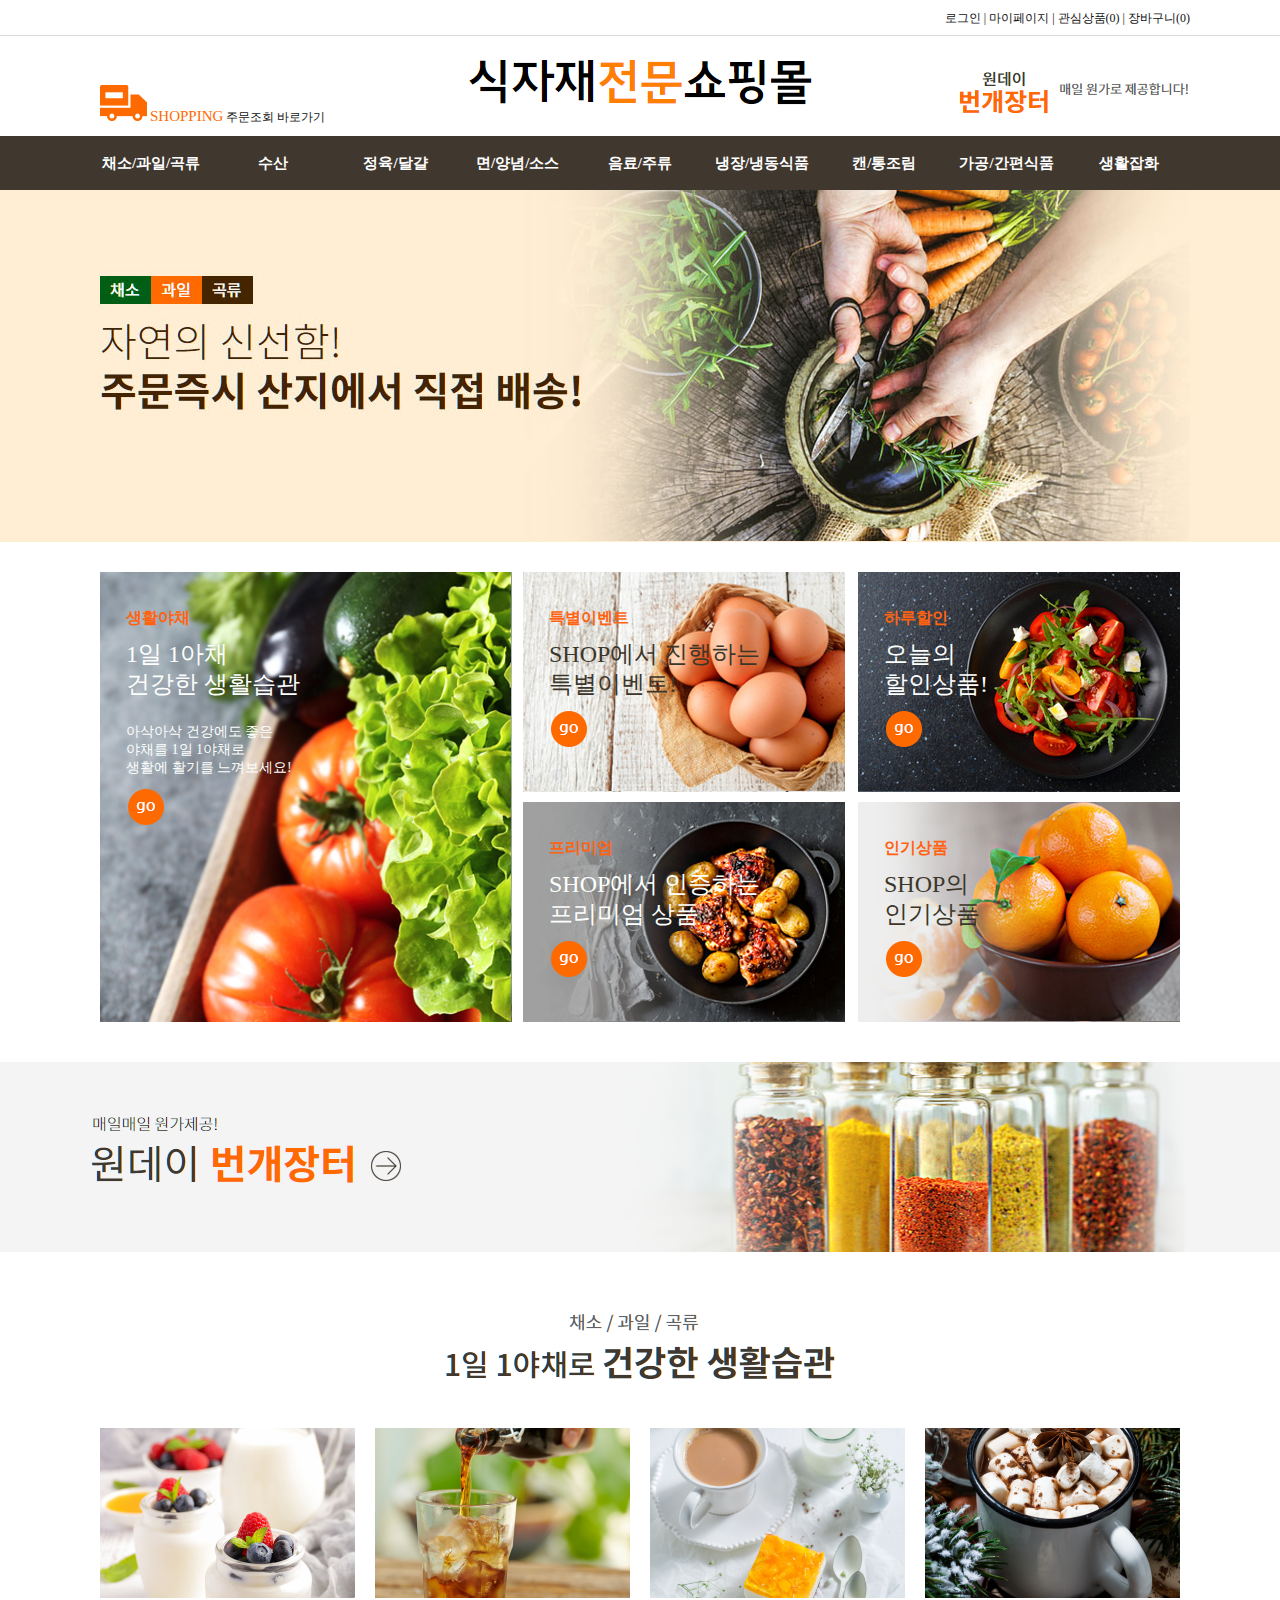
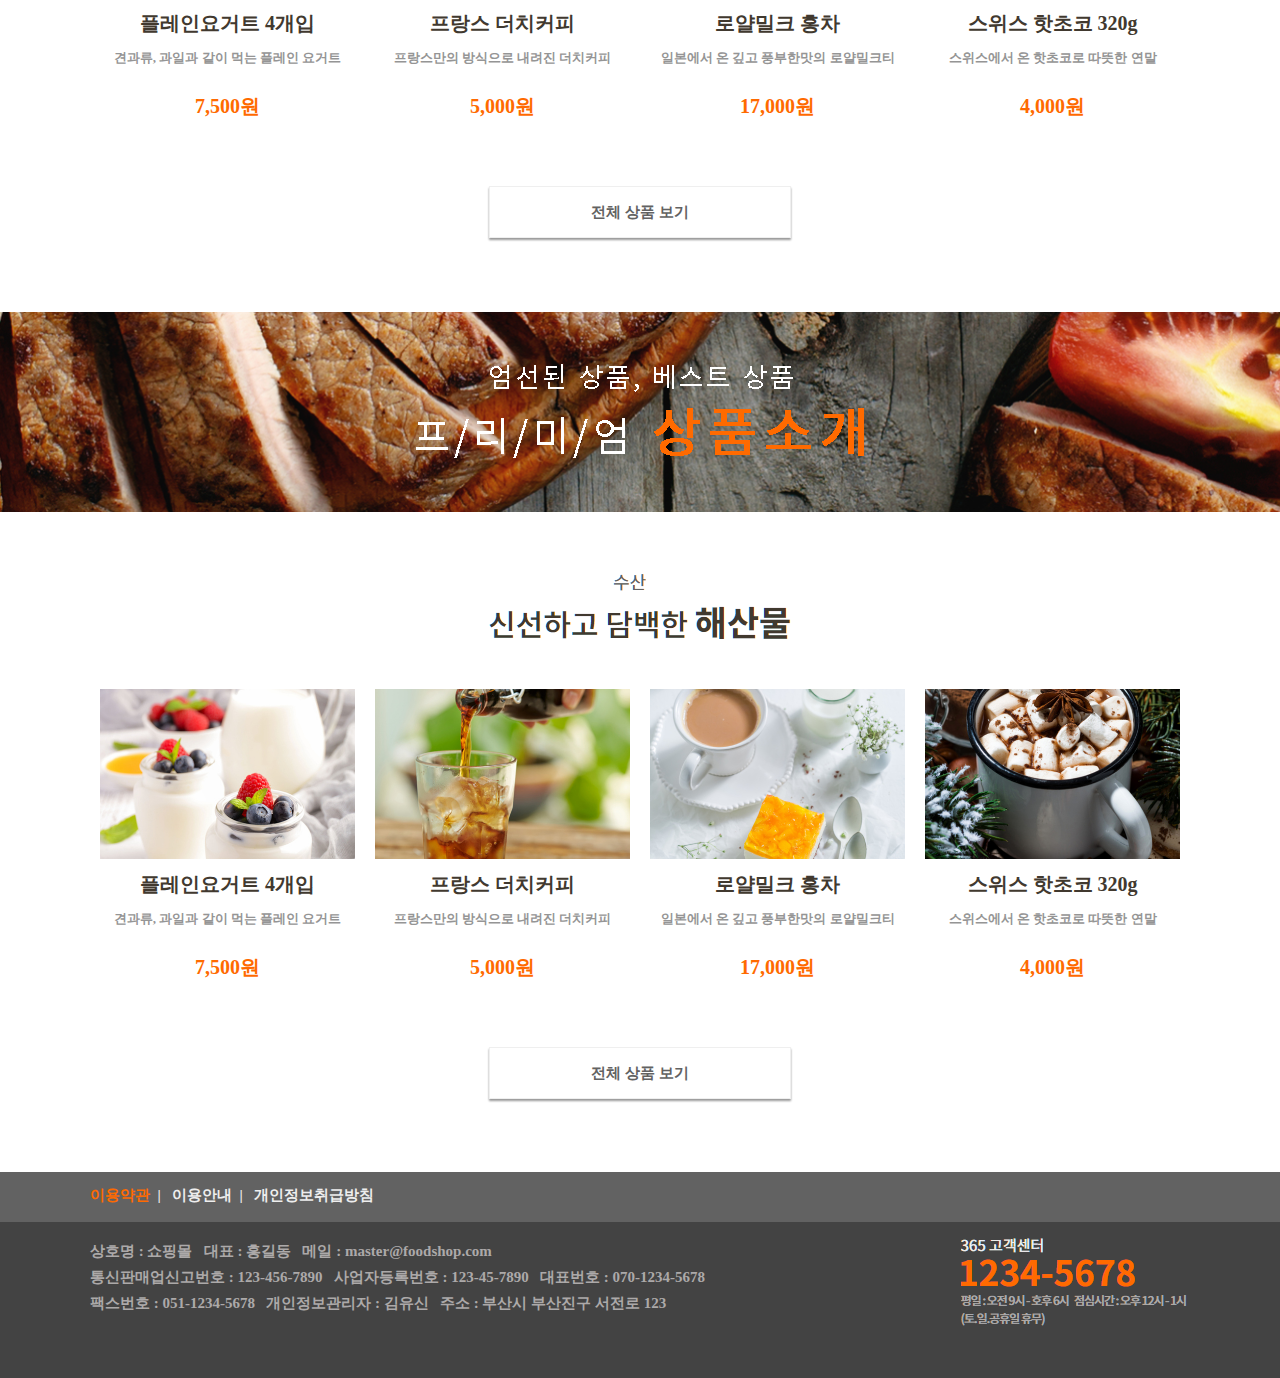
==== foodshop/index.html @ f162cd9b "add" ====
<html lang="en">
<head>
    <meta charset="UTF-8">
    <title>foodshop:index</title>    
    <style>
        * {
            margin: 0;
            padding: 0;            
            font: normal 12px "noto sans korean";
        }

        ul, ol {list-style: none;}
        a {text-decoration: none; color: #111;}

        #wrapper {
            width: 100%;
            height: 100%;            
        }

        header {
            width: 100%;
            height: auto;            
        }

        header > div {
            width: 100%;
        }

        header > div:nth-child(1) {
            height: 36px;
            border-bottom: 1px solid #dcdcdc;
            box-sizing: border-box;
        }
        header > div:nth-child(2) {height: 100px;}
        header > div:nth-child(3) {
            height: 54px;
            background: #40382e;
        }

        header > div > * {
            width: 1100px;
            height: 100%;            
            margin: 0 auto;
        }

        header .top > p {float: right; margin-top: 10px;}
        header article {
            position: relative;
        }

        header article > .shopping {
            position: absolute;
            left: 10px;
            bottom: 10px;
        }
        header article > .shopping > img {}
        header article > .shopping > span:nth-of-type(1) {
            color: #ff6a00;
            font-size: 15px;
            font-weight: 500;
        }
        header article > .shopping > span:nth-of-type(2) {
            font-size: 12px;
        }

        header article > .logo {
            position: absolute;
            left: 50%;
            top: 20px;
            margin-left: -173px;
        }

        header article > .oneday_txt {
            position: absolute;
            right: 0;
            bottom: 20px;
        }
               
        header nav > ul {
            width: 100%;
            height: 100%;            
        }
        header nav > ul > li {
            float: left;
            width: 11.11%;
            height: 100%;
        }
        header nav > ul > li > a {
            display: block;
            width: 100%;
            height: 100%;
            text-align: center;
            line-height: 54px;
            font-size: 15px;
            font-weight: bold;
            color: #fff;
        }
        header nav > ul > li > a:hover {color: #ff6a00;}

        


        main {
            width: 100%;
            height: auto;            
        }

        main > section {
            width: 100%;
            height: auto;            
        }

        main > section:nth-child(1) {height: 352px;}
        main > section:nth-child(2) {height: 520px;}
        main > section:nth-child(3) {height: 190px;}
        main > section:nth-child(4) {height: 660px;}
        main > section:nth-child(5) {height: 200px;}
        main > section:nth-child(6) {height: 660px;}

        main > section > article {
            width: 1100px;
            height: 100%;            
            margin: 0 auto;
        }

        main > .slider {
            background: #ffeed4;
        }

        main > .slider ul {
            position: relative;
            width: 100%;
            height: 100%;            
            overflow: hidden;
            
        }
        main > .slider ul > li{
            position: absolute;
            width: 100%;
            height: 100%;
        }
        main > .slider ul > li:nth-child(1){left: 0; top: 0;}
        main > .slider ul > li:nth-child(2){left: 100%; top: 0;}
        main > .slider ul > li:nth-child(3){left: 200%; top: 0;}
        main > .slider ul > li:nth-child(4){left: 300%; top: 0;}
        main > .slider ul > li:nth-child(5){left: 400%; top: 0;}
        
        main > .go {}

        main > .go > article {
            padding: 30px 10px;
            box-sizing: border-box;
        }
        main > .go > article > .banner {
            position: relative;
            float: left;
        }

        main > .go > article > .banner1 {
            width: 412px; 
            height: 450px;
            background-image: url('./images/main_go_bg1.png');
        }
        main > .go > article > .banner2 {
            width: 322px;
            height: 220px;
            margin-left: 11px;
            background-image: url('./images/main_go_bg2.png');
        }
        main > .go > article > .banner3 {
            float:right; 
            width: 322px;
            height: 220px;
            background-image: url('./images/main_go_bg3.png');
        }
        main > .go > article > .banner4 {
            width: 322px; 
            height: 220px;
            margin-left: 11px;
            margin-top: 10px;
            background-image: url('./images/main_go_bg4.png');
        }
        main > .go > article > .banner5 {
            float:right;
            width: 322px;
            height: 220px;
            margin-top: 10px;
            background-image: url('./images/main_go_bg5.png');
        }

        
        main > .go > article > .banner > a {
            position: absolute;            
            left: 26px;
            top: 36px;
        }

        main > .go > article > .banner > a .category {
            font-weight: bold;
            font-size: 16px;
            color: #ff6312;
        }

        main > .go > article > .banner > a .title {
            font-size: 24px;            
            color: #fcfffd;
            margin-top: 10px;
            margin-bottom: 10px;
            line-height: 30px;
        }
        main > .go > article > .banner > a .title.dark {
            color: #3c362a;
        }
        

        main > .go > article > .banner > a .title > i {
            display: block;
            margin-top: 24px;
            font-size: 14px;
        }

        main > .oneday {
            background-image: url('./images/oneday_bg.png');
            background-size: cover;
            background-position: 50% center;
        }

        main > .oneday > article img {margin-top: 50px;}

        main > .vegetable {}
        main > .vegetable > article {
            padding: 60px 0px 40px;
            box-sizing: border-box;
            text-align: center;
        }
        main .thumb_rolling {            
            width: 100%;
            height: 312px;
            margin-top: 36px;            
            box-sizing: border-box;
            overflow: hidden;
        }
        main .thumb_rolling > li {
            float: left;            
            top: 0px;
            width: 25%;
            height: 100%;
            padding: 10px;
            box-sizing: border-box;
        }
        
        
        main .thumb_rolling > li a {
            display: block;
            width: 100%;
            height: 100%;
        }
        main .thumb_rolling > li img {
            width: 100%;
            height: 170px; 
            object-fit: cover;
        }

        main .thumb_rolling > li h1 {
            font-size: 20px;
            font-weight: bold;
            color: #41392f;
            margin-top: 12px;
        }
        main .thumb_rolling > li p {
            font-size: 13px;
            font-weight: bold;          
            color: #959595;
            margin: 12px 0 26px;
        }
        main .thumb_rolling > li h2 {
            font-size: 20px;
            font-weight: bold;          
            color: #ff6a00;
        }

        main .all {
            display: block;
            width: 300px;
            height: 50px;
            border: 1px solid #efefef;
            box-shadow: 0px 2px 2px #999;
            text-align: center;
            line-height: 50px;
            margin: 56px auto 0;            
            color: #626262;
            font-size: 15px;
            font-weight: bold;
        }
        main .all:hover {border-color: #999;}

        main > .premium {
            background-image: url('./images/premium_bg.png');
            background-size: cover;
            background-position: 50% center;
        }

        main > .premium > article {
            text-align: center;            
        }
        main > .premium > article img {margin-top: 52px;}

        main > .seafood {}
        main > .seafood > article {            
            padding: 60px 0px 40px;
            box-sizing: border-box;
            text-align: center;
        }
        
        footer {
            width: 100%;
            height: auto;
        }

        footer > div {
            width: 100%;
        }

        footer > div:nth-child(1) {
            height: 50px;
            background-color: #626262;
        }

        footer > div:nth-child(2) {
            height: 156px;           
            background-color: #434343; 
        }

        footer > div > div {
            width: 1100px;
            height: 100%;
            margin: 0 auto;
        }

        footer .terms {   
            float: left;         
            margin-top: 14px;
            color: #eee;
            font-size: 15px;
            font-weight: bold;
        }

        footer .terms > a {
            color: inherit;
            font-size: inherit;
            font-weight: inherit;
        }
        footer .terms > a:first-child {color: #ff6a00;}

        footer .info {
            float: left;
            margin-top: 16px;
            color: #aca9a9;
            font-size: 15px;
            font-weight: bold;
            line-height: 26px;
        }

        footer .tel {            
            float: right;
            margin-top: 16px;
        }
    </style>
</head>
<body>
    <div id="wrapper">
        <header>
            <div>
                <div class="top">
                    <p>
                        <a href="#">로그인 |</a>
                        <a href="#">마이페이지 |</a>
                        <a href="#">관심상품(0) |</a>
                        <a href="#">장바구니(0)</a>
                    </p>
                </div>
            </div>
            <div>
                <article>
                    <a href="#" class="shopping">
                        <img src="./images/ico_shopping.png" alt="주문조회 바로가기">
                        <span>SHOPPING</span>
                        <span>주문조회 바로가기</span>
                    </a>
                    <a href="#" class="logo"><img src="./images/header_txt_logo.png" alt="식자재전문쇼핑몰"></a>
                    <a href="#" class="oneday_txt"><img src="./images/header_txt_onday.png" alt="원데이 번개장터"></a>
                </article>
            </div>
            <div>
                <nav>
                    <ul>                        
                        <li><a href="#">채소/과일/곡류</a></li>
                        <li><a href="#">수산</a></li>
                        <li><a href="#">정육/달걀</a></li>
                        <li><a href="#">면/양념/소스</a></li>
                        <li><a href="#">음료/주류</a></li>
                        <li><a href="#">냉장/냉동식품</a></li>
                        <li><a href="#">캔/통조림</a></li>
                        <li><a href="#">가공/간편식품</a></li>
                        <li><a href="#">생활잡화</a></li>
                    </ul>
                </nav>
            </div>
        </header>
        <main>
            <section class="slider">
                <article>
                    <ul>
                        <li><img src="./images/slider_banner1.jpg" alt="자연의 신선함!"></li>                        
                    </ul>
                </article>
            </section>
            <section class="go">
                <article>
                    <div class="banner banner1">
                        <a href="#">
                            <span class="category">생활야채</span>
                            <p class="title">
                                1일 1아채<br>
                                건강한 생활습관

                                <i>
                                    아삭아삭 건강에도 좋은<br>
                                    야채를 1일 1야채로<br>
                                    생활에 활기를 느껴보세요!
                                </i>
                            </p>
                            <img src="./images/main_go_ico.png" alt="1일1야채 건강한 생활습관">
                        </a>
                    </div>
                    <div class="banner banner2">
                        <a href="#">
                            <span class="category">특별이벤트</span>
                            <p class="title dark">
                                SHOP에서 진행하는<br>
                                특별이벤트!
                            </p>
                            <img src="./images/main_go_ico.png" alt="SHOP에서 진행하는 특별이벤트!">
                        </a>
                    </div>
                    <div class="banner banner3">
                        <a href="#">
                            <span class="category">하루할인</span>
                            <p class="title">
                                오늘의<br>
                                할인상품!
                            </p>
                            <img src="./images/main_go_ico.png" alt="오늘의 할인상품!">
                        </a>
                    </div>
                    <div class="banner banner4">
                        <a href="#">
                            <span class="category">프리미엄</span>
                            <p class="title">
                                SHOP에서 인증하는<br>
                                프리미엄 상품
                            </p>
                            <img src="./images/main_go_ico.png" alt="SHOP에서 인증하는 프리미엄상품">
                        </a>
                    </div>
                    <div class="banner banner5">
                        <a href="#">
                            <span class="category">인기상품</span>
                            <p class="title dark">
                                SHOP의<br>
                                인기상품
                            </p>
                            <img src="./images/main_go_ico.png" alt="SHOP의 인기상품">
                        </a>
                    </div>
                </article>
            </section>
            <section class="oneday">
                <article>
                    <a href="#"><img src="./images/oneday_txt.png" alt="매일매일 원가제공! 원데이 번개장터"></a>
                </article>
            </section>
            <section class="vegetable">
                <article>
                    <img src="./images/vegetable_tit.png" alt="1일1야채로 건강한 생활습관">
                    <ul class="thumb_rolling">
                        <li>
                            <a href="#">
                                <img src="./images/thumb1.jpg" alt="플레인요거트">
                                <h1>플레인요거트 4개입</h1>
                                <p>견과류, 과일과 같이 먹는 플레인 요거트</p>
                                <h2>7,500원</h2>
                            </a>
                        </li>
                        <li>
                            <a href="#">
                                <img src="./images/thumb2.jpg" alt="플레인요거트">
                                <h1>프랑스 더치커피</h1>
                                <p>프랑스만의 방식으로 내려진 더치커피</p>
                                <h2>5,000원</h2>
                            </a>
                        </li>
                        <li>
                            <a href="#">
                                <img src="./images/thumb3.jpg" alt="플레인요거트">
                                <h1>로얄밀크 홍차</h1>
                                <p>일본에서 온 깊고 풍부한맛의 로얄밀크티</p>
                                <h2>17,000원</h2>
                            </a>
                        </li>
                        <li>
                            <a href="#">
                                <img src="./images/thumb4.jpg" alt="플레인요거트">
                                <h1>스위스 핫초코 320g</h1>
                                <p>스위스에서 온 핫초코로 따뜻한 연말</p>
                                <h2>4,000원</h2>
                            </a>
                        </li>
                    </ul>

                    <a href="#" class="all">전체 상품 보기</a>

                </article>
            </section>
            <section class="premium">
                <article>
                    <a href="#"><img src="./images/main_premium_tit.png" alt="프리미엄 상품소개"></a>
                </article>
            </section>
            <section class="seafood">
                <article>
                    <img src="./images/seafood_tit.png" alt="신선하고 담백한 해산물">
                    <ul class="thumb_rolling">
                        <li>
                            <a href="#">
                                <img src="./images/thumb1.jpg" alt="플레인요거트">
                                <h1>플레인요거트 4개입</h1>
                                <p>견과류, 과일과 같이 먹는 플레인 요거트</p>
                                <h2>7,500원</h2>
                            </a>
                        </li>
                        <li>
                            <a href="#">
                                <img src="./images/thumb2.jpg" alt="플레인요거트">
                                <h1>프랑스 더치커피</h1>
                                <p>프랑스만의 방식으로 내려진 더치커피</p>
                                <h2>5,000원</h2>
                            </a>
                        </li>
                        <li>
                            <a href="#">
                                <img src="./images/thumb3.jpg" alt="플레인요거트">
                                <h1>로얄밀크 홍차</h1>
                                <p>일본에서 온 깊고 풍부한맛의 로얄밀크티</p>
                                <h2>17,000원</h2>
                            </a>
                        </li>
                        <li>
                            <a href="#">
                                <img src="./images/thumb4.jpg" alt="플레인요거트">
                                <h1>스위스 핫초코 320g</h1>
                                <p>스위스에서 온 핫초코로 따뜻한 연말</p>
                                <h2>4,000원</h2>
                            </a>
                        </li>
                    </ul>

                    <a href="#" class="all">전체 상품 보기</a>
                </article>
            </section>
        </main>
        <footer>
            <div>
                <div>
                    <p class="terms">
                        <a href="#">이용약관</a>&nbsp;&nbsp;|&nbsp;&nbsp;
                        <a href="#">이용안내</a>&nbsp;&nbsp;|&nbsp;&nbsp;
                        <a href="#">개인정보취급방침</a>
                    </p>
                </div>
            </div>
            <div>
                <div>
                    <p class="info">
                        상호명 : 쇼핑몰&nbsp;&nbsp;&nbsp;대표 : 홍길동&nbsp;&nbsp;&nbsp;메일 : master@foodshop.com<br>
                        통신판매업신고번호 : 123-456-7890&nbsp;&nbsp;&nbsp;사업자등록번호 : 123-45-7890&nbsp;&nbsp;&nbsp;대표번호 : 070-1234-5678<br>
                        팩스번호 : 051-1234-5678&nbsp;&nbsp;&nbsp;개인정보관리자 : 김유신&nbsp;&nbsp;&nbsp;주소 : 부산시 부산진구 서전로 123
                    </p>
                    <img src="./images/footer_tel.png" class="tel" alt="365 고객센터">

                </div>
            </div>
        </footer>
    </div>    

</body>
</html>
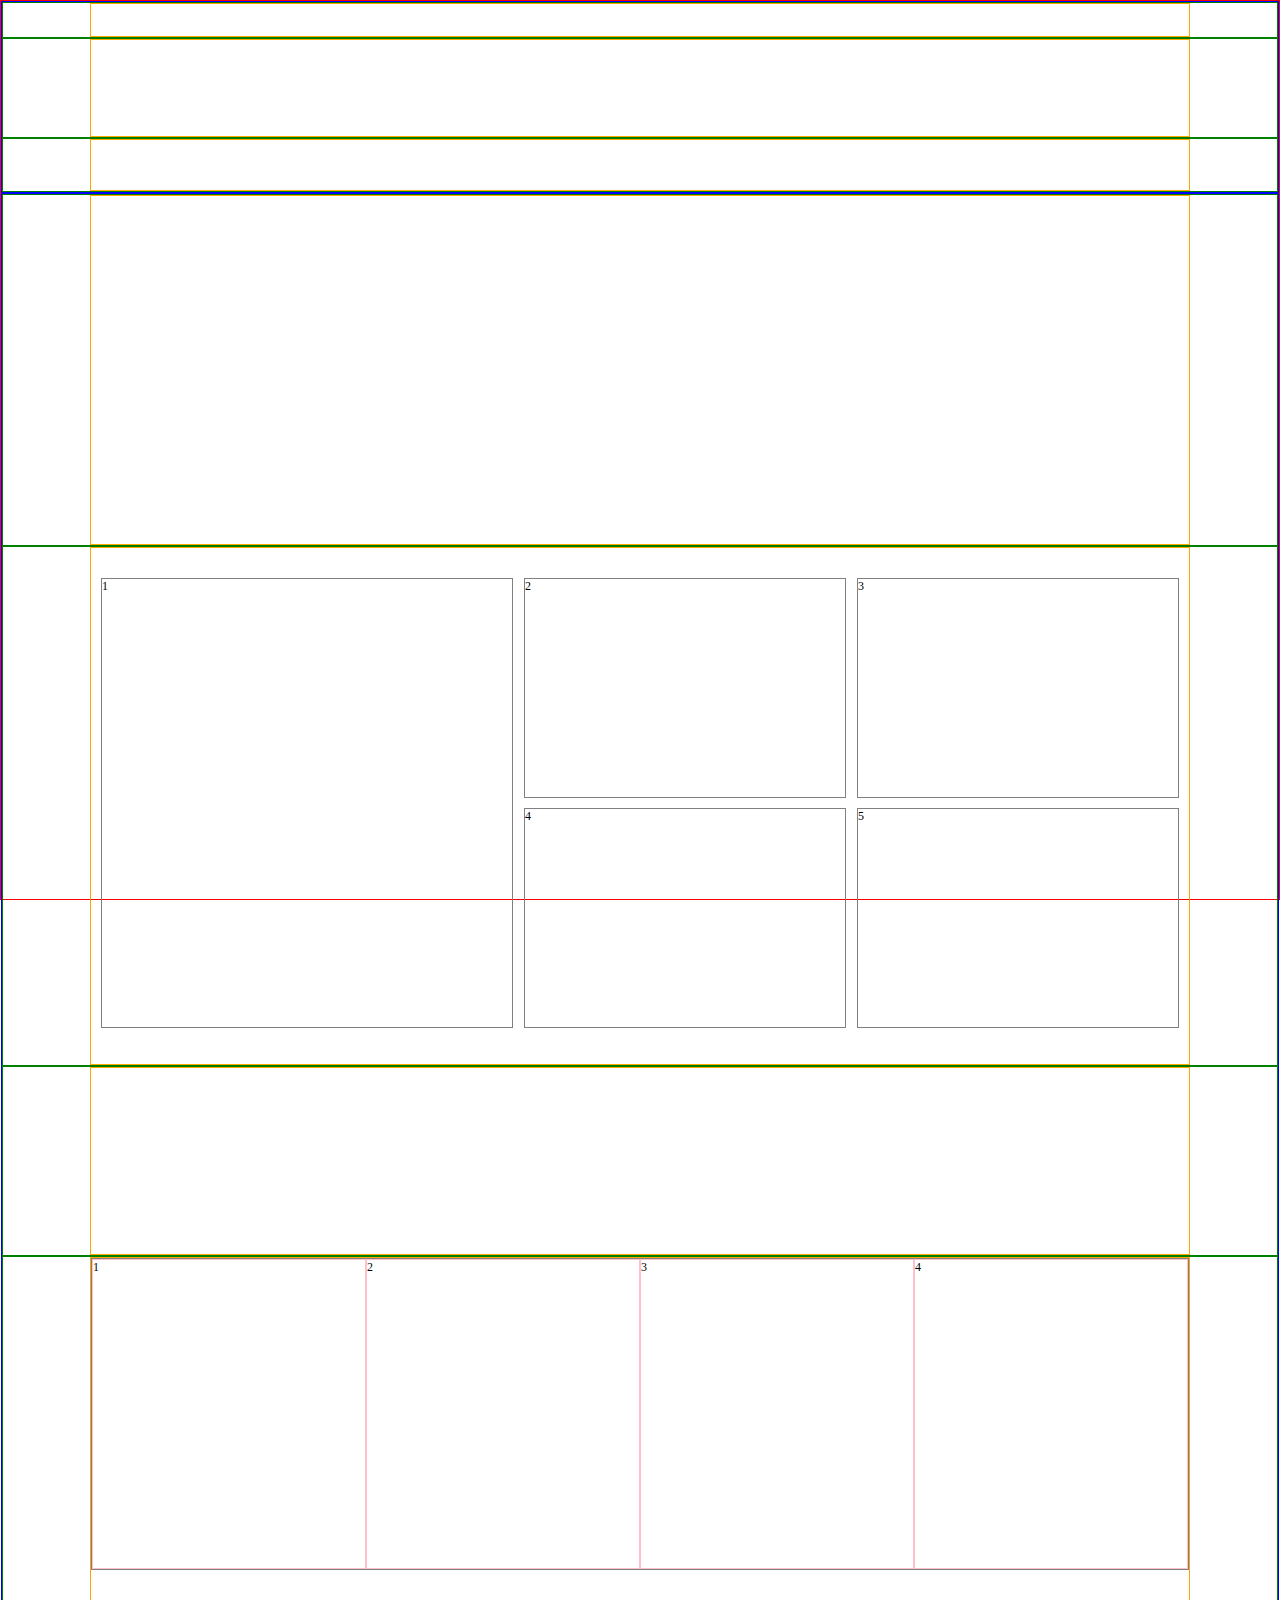
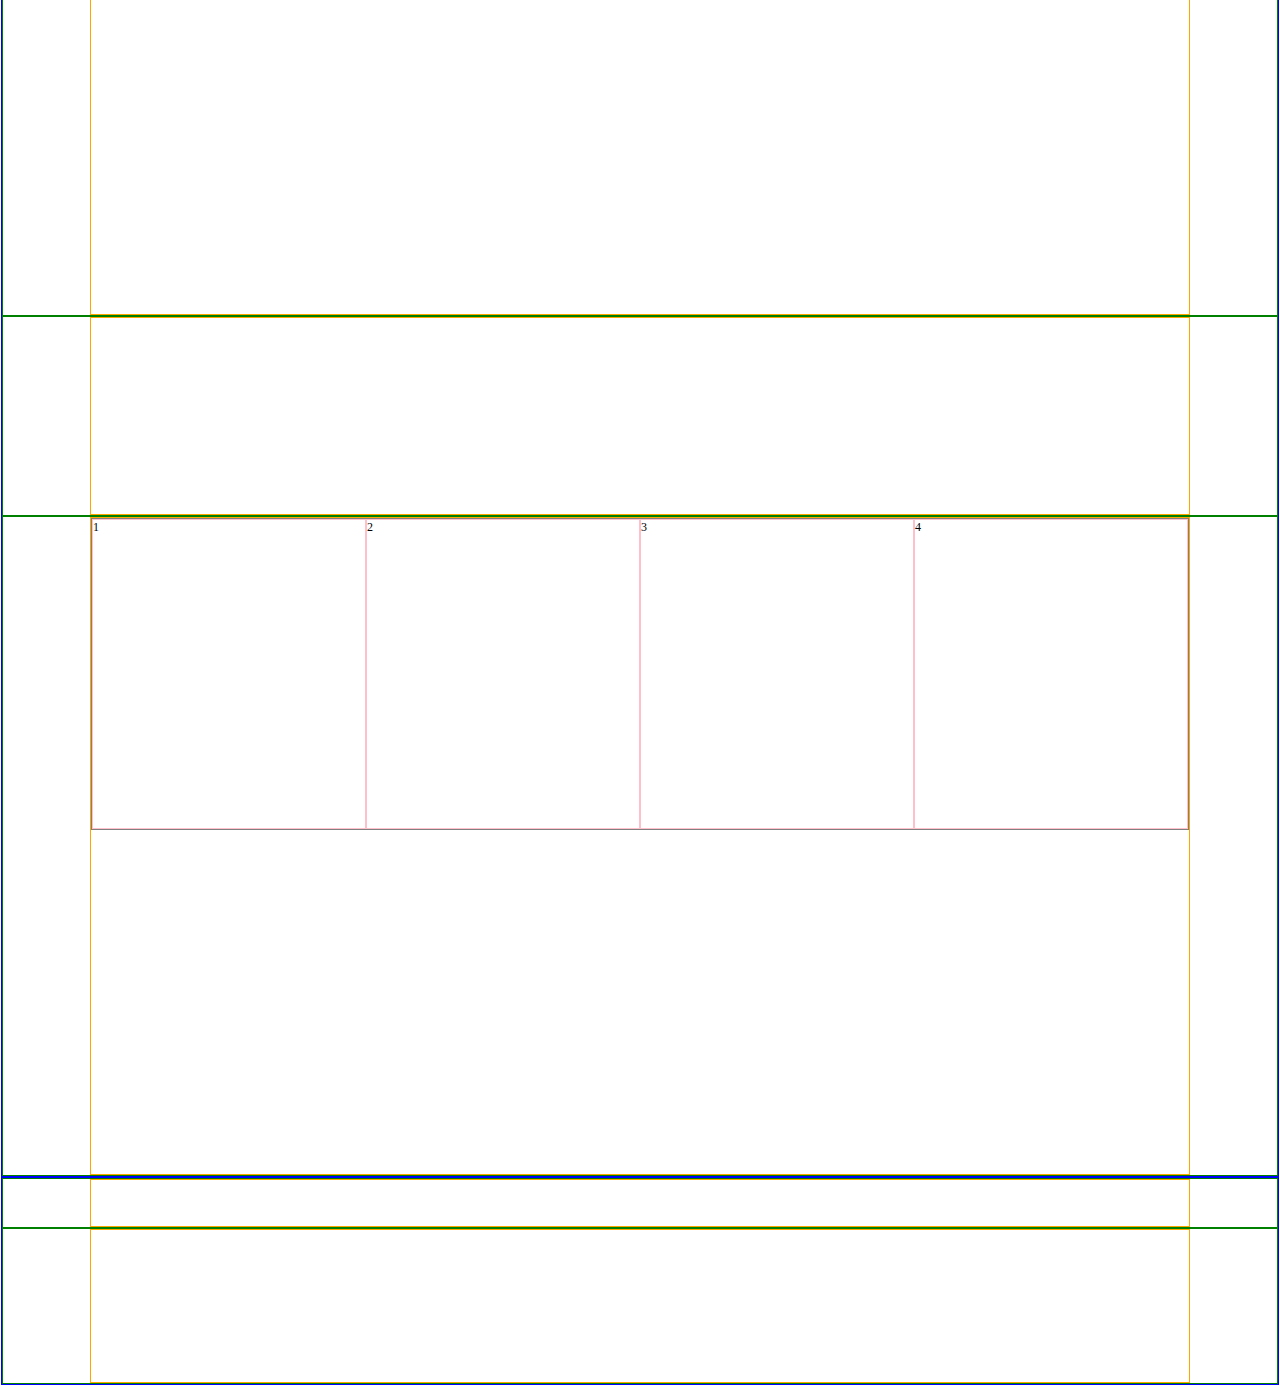
==== commit eaba918e: "add foodshop" ====
--- a/foodshop/index.html
+++ b/foodshop/index.html
@@ -1,597 +1,232 @@
 <html lang="en">
-<head>
+    <head>
     <meta charset="UTF-8">
-    <title>foodshop:index</title>    
+    <title>foodshop:layout</title>
+    
     <style>
         * {
             margin: 0;
-            padding: 0;            
-            font: normal 12px "noto sans korean";
-        }
-
+            padding: 0;
+            font: normal 12px '돋움';
+        }
+  
         ul, ol {list-style: none;}
         a {text-decoration: none; color: #111;}
-
+  
         #wrapper {
             width: 100%;
-            height: 100%;            
-        }
-
+            height: 100%;
+            border: 1px solid red;
+            box-sizing: border-box;
+        }
+  
         header {
             width: 100%;
-            height: auto;            
-        }
-
+            height: auto;
+            border: 1px solid blue;
+            box-sizing: border-box;
+        }
+  
         header > div {
             width: 100%;
-        }
-
-        header > div:nth-child(1) {
-            height: 36px;
-            border-bottom: 1px solid #dcdcdc;
-            box-sizing: border-box;
-        }
+            border: 1px solid green;
+            box-sizing: border-box;
+        }
+  
+        header > div:nth-child(1) {height: 36px;}
         header > div:nth-child(2) {height: 100px;}
-        header > div:nth-child(3) {
-            height: 54px;
-            background: #40382e;
-        }
-
+        header > div:nth-child(3) {height: 54px;}
+  
         header > div > * {
             width: 1100px;
-            height: 100%;            
+            height: 100%;
+            border: 1px solid orange;
+            box-sizing: border-box;
             margin: 0 auto;
         }
-
-        header .top > p {float: right; margin-top: 10px;}
-        header article {
-            position: relative;
-        }
-
-        header article > .shopping {
-            position: absolute;
-            left: 10px;
-            bottom: 10px;
-        }
-        header article > .shopping > img {}
-        header article > .shopping > span:nth-of-type(1) {
-            color: #ff6a00;
-            font-size: 15px;
-            font-weight: 500;
-        }
-        header article > .shopping > span:nth-of-type(2) {
-            font-size: 12px;
-        }
-
-        header article > .logo {
-            position: absolute;
-            left: 50%;
-            top: 20px;
-            margin-left: -173px;
-        }
-
-        header article > .oneday_txt {
-            position: absolute;
-            right: 0;
-            bottom: 20px;
-        }
-               
-        header nav > ul {
-            width: 100%;
-            height: 100%;            
-        }
-        header nav > ul > li {
-            float: left;
-            width: 11.11%;
-            height: 100%;
-        }
-        header nav > ul > li > a {
-            display: block;
-            width: 100%;
-            height: 100%;
-            text-align: center;
-            line-height: 54px;
-            font-size: 15px;
-            font-weight: bold;
-            color: #fff;
-        }
-        header nav > ul > li > a:hover {color: #ff6a00;}
-
-        
-
-
+  
         main {
             width: 100%;
-            height: auto;            
-        }
-
+            height: auto;
+            border: 1px solid blue;
+            box-sizing: border-box;
+        }
+  
         main > section {
             width: 100%;
-            height: auto;            
-        }
-
+            height: auto;
+            border: 1px solid green;
+            box-sizing: border-box;
+        }
+  
         main > section:nth-child(1) {height: 352px;}
         main > section:nth-child(2) {height: 520px;}
         main > section:nth-child(3) {height: 190px;}
         main > section:nth-child(4) {height: 660px;}
         main > section:nth-child(5) {height: 200px;}
         main > section:nth-child(6) {height: 660px;}
-
+  
         main > section > article {
             width: 1100px;
-            height: 100%;            
+            height: 100%;
+            border: 1px solid orange;
+            box-sizing: border-box;
             margin: 0 auto;
         }
-
-        main > .slider {
-            background: #ffeed4;
-        }
-
-        main > .slider ul {
-            position: relative;
-            width: 100%;
-            height: 100%;            
-            overflow: hidden;
-            
-        }
-        main > .slider ul > li{
-            position: absolute;
-            width: 100%;
-            height: 100%;
-        }
-        main > .slider ul > li:nth-child(1){left: 0; top: 0;}
-        main > .slider ul > li:nth-child(2){left: 100%; top: 0;}
-        main > .slider ul > li:nth-child(3){left: 200%; top: 0;}
-        main > .slider ul > li:nth-child(4){left: 300%; top: 0;}
-        main > .slider ul > li:nth-child(5){left: 400%; top: 0;}
+  
+        main > .slider {}
         
         main > .go {}
-
+  
         main > .go > article {
             padding: 30px 10px;
             box-sizing: border-box;
         }
-        main > .go > article > .banner {
-            position: relative;
+        main > .go div {
             float: left;
-        }
-
-        main > .go > article > .banner1 {
-            width: 412px; 
-            height: 450px;
-            background-image: url('./images/main_go_bg1.png');
-        }
-        main > .go > article > .banner2 {
-            width: 322px;
-            height: 220px;
-            margin-left: 11px;
-            background-image: url('./images/main_go_bg2.png');
-        }
-        main > .go > article > .banner3 {
-            float:right; 
-            width: 322px;
-            height: 220px;
-            background-image: url('./images/main_go_bg3.png');
-        }
-        main > .go > article > .banner4 {
-            width: 322px; 
-            height: 220px;
-            margin-left: 11px;
-            margin-top: 10px;
-            background-image: url('./images/main_go_bg4.png');
-        }
-        main > .go > article > .banner5 {
-            float:right;
-            width: 322px;
-            height: 220px;
-            margin-top: 10px;
-            background-image: url('./images/main_go_bg5.png');
-        }
-
-        
-        main > .go > article > .banner > a {
-            position: absolute;            
-            left: 26px;
-            top: 36px;
-        }
-
-        main > .go > article > .banner > a .category {
-            font-weight: bold;
-            font-size: 16px;
-            color: #ff6312;
-        }
-
-        main > .go > article > .banner > a .title {
-            font-size: 24px;            
-            color: #fcfffd;
-            margin-top: 10px;
-            margin-bottom: 10px;
-            line-height: 30px;
-        }
-        main > .go > article > .banner > a .title.dark {
-            color: #3c362a;
-        }
-        
-
-        main > .go > article > .banner > a .title > i {
-            display: block;
-            margin-top: 24px;
-            font-size: 14px;
-        }
-
-        main > .oneday {
-            background-image: url('./images/oneday_bg.png');
-            background-size: cover;
-            background-position: 50% center;
-        }
-
-        main > .oneday > article img {margin-top: 50px;}
-
+            border: 1px solid gray;
+            box-sizing: border-box;
+        }
+  
+        main > .go div:nth-child(1) {width: 412px; height: 450px;}
+        main > .go div:nth-child(2) {width: 322px; height: 220px; margin-left: 11px;}
+        main > .go div:nth-child(3) {float:right; width: 322px; height: 220px;}
+        main > .go div:nth-child(4) {width: 322px; height: 220px; margin-left: 11px; margin-top: 10px;}
+        main > .go div:nth-child(5) {float:right; width: 322px; height: 220px; margin-top: 10px;}
+  
+  
+        main > .oneday {}
+  
         main > .vegetable {}
-        main > .vegetable > article {
-            padding: 60px 0px 40px;
-            box-sizing: border-box;
-            text-align: center;
-        }
-        main .thumb_rolling {            
+        main > .vegetable > article {}
+        main > .vegetable ul {            
             width: 100%;
             height: 312px;
-            margin-top: 36px;            
+            border: 1px solid gray;
             box-sizing: border-box;
             overflow: hidden;
         }
-        main .thumb_rolling > li {
-            float: left;            
-            top: 0px;
+        main > .vegetable ul > li {
+            float: left;
             width: 25%;
             height: 100%;
-            padding: 10px;
-            box-sizing: border-box;
-        }
-        
-        
-        main .thumb_rolling > li a {
-            display: block;
-            width: 100%;
-            height: 100%;
-        }
-        main .thumb_rolling > li img {
-            width: 100%;
-            height: 170px; 
-            object-fit: cover;
-        }
-
-        main .thumb_rolling > li h1 {
-            font-size: 20px;
-            font-weight: bold;
-            color: #41392f;
-            margin-top: 12px;
-        }
-        main .thumb_rolling > li p {
-            font-size: 13px;
-            font-weight: bold;          
-            color: #959595;
-            margin: 12px 0 26px;
-        }
-        main .thumb_rolling > li h2 {
-            font-size: 20px;
-            font-weight: bold;          
-            color: #ff6a00;
-        }
-
-        main .all {
-            display: block;
-            width: 300px;
-            height: 50px;
-            border: 1px solid #efefef;
-            box-shadow: 0px 2px 2px #999;
-            text-align: center;
-            line-height: 50px;
-            margin: 56px auto 0;            
-            color: #626262;
-            font-size: 15px;
-            font-weight: bold;
-        }
-        main .all:hover {border-color: #999;}
-
-        main > .premium {
-            background-image: url('./images/premium_bg.png');
-            background-size: cover;
-            background-position: 50% center;
-        }
-
-        main > .premium > article {
-            text-align: center;            
-        }
-        main > .premium > article img {margin-top: 52px;}
-
+            border: 1px solid pink;
+            box-sizing: border-box;
+        }        
+  
+        main > .premium {}
         main > .seafood {}
-        main > .seafood > article {            
-            padding: 60px 0px 40px;
-            box-sizing: border-box;
-            text-align: center;
-        }
-        
+        main > .seafood > article {}
+        main > .seafood ul {            
+            width: 100%;
+            height: 312px;
+            border: 1px solid gray;
+            box-sizing: border-box;
+            overflow: hidden;
+        }
+        main > .seafood ul > li {
+            float:left;
+            width: 25%;
+            height: 100%;
+            border: 1px solid pink;
+            box-sizing: border-box;
+        }        
+  
         footer {
             width: 100%;
             height: auto;
-        }
-
+            border: 1px solid blue;
+            box-sizing: border-box;
+        }
+  
         footer > div {
             width: 100%;
-        }
-
+            border: 1px solid green;
+            box-sizing: border-box;            
+        }
+  
         footer > div:nth-child(1) {
             height: 50px;
-            background-color: #626262;
-        }
-
+        }
+  
         footer > div:nth-child(2) {
-            height: 156px;           
-            background-color: #434343; 
-        }
-
+            height: 156px;            
+        }
+  
         footer > div > div {
             width: 1100px;
             height: 100%;
+            border: 1px solid orange;
+            box-sizing: border-box;
             margin: 0 auto;
         }
-
-        footer .terms {   
-            float: left;         
-            margin-top: 14px;
-            color: #eee;
-            font-size: 15px;
-            font-weight: bold;
-        }
-
-        footer .terms > a {
-            color: inherit;
-            font-size: inherit;
-            font-weight: inherit;
-        }
-        footer .terms > a:first-child {color: #ff6a00;}
-
-        footer .info {
-            float: left;
-            margin-top: 16px;
-            color: #aca9a9;
-            font-size: 15px;
-            font-weight: bold;
-            line-height: 26px;
-        }
-
-        footer .tel {            
-            float: right;
-            margin-top: 16px;
-        }
+  
+  
     </style>
-</head>
-<body>
+    
+  </head>
+  <body>
     <div id="wrapper">
         <header>
             <div>
-                <div class="top">
-                    <p>
-                        <a href="#">로그인 |</a>
-                        <a href="#">마이페이지 |</a>
-                        <a href="#">관심상품(0) |</a>
-                        <a href="#">장바구니(0)</a>
-                    </p>
-                </div>
-            </div>
-            <div>
-                <article>
-                    <a href="#" class="shopping">
-                        <img src="./images/ico_shopping.png" alt="주문조회 바로가기">
-                        <span>SHOPPING</span>
-                        <span>주문조회 바로가기</span>
-                    </a>
-                    <a href="#" class="logo"><img src="./images/header_txt_logo.png" alt="식자재전문쇼핑몰"></a>
-                    <a href="#" class="oneday_txt"><img src="./images/header_txt_onday.png" alt="원데이 번개장터"></a>
-                </article>
-            </div>
-            <div>
-                <nav>
-                    <ul>                        
-                        <li><a href="#">채소/과일/곡류</a></li>
-                        <li><a href="#">수산</a></li>
-                        <li><a href="#">정육/달걀</a></li>
-                        <li><a href="#">면/양념/소스</a></li>
-                        <li><a href="#">음료/주류</a></li>
-                        <li><a href="#">냉장/냉동식품</a></li>
-                        <li><a href="#">캔/통조림</a></li>
-                        <li><a href="#">가공/간편식품</a></li>
-                        <li><a href="#">생활잡화</a></li>
-                    </ul>
-                </nav>
+                <div></div>
+            </div>
+            <div>
+                <article></article>
+            </div>
+            <div>
+                <nav></nav>
             </div>
         </header>
         <main>
             <section class="slider">
+                <article></article>
+            </section>
+            <section class="go">
+                <article>
+                    <div>1</div>
+                    <div>2</div>
+                    <div>3</div>
+                    <div>4</div>
+                    <div>5</div>
+                </article>
+            </section>
+            <section class="oneday">
+                <article></article>
+            </section>
+            <section class="vegetable">
                 <article>
                     <ul>
-                        <li><img src="./images/slider_banner1.jpg" alt="자연의 신선함!"></li>                        
+                        <li>1</li>
+                        <li>2</li>
+                        <li>3</li>
+                        <li>4</li>
                     </ul>
                 </article>
             </section>
-            <section class="go">
-                <article>
-                    <div class="banner banner1">
-                        <a href="#">
-                            <span class="category">생활야채</span>
-                            <p class="title">
-                                1일 1아채<br>
-                                건강한 생활습관
-
-                                <i>
-                                    아삭아삭 건강에도 좋은<br>
-                                    야채를 1일 1야채로<br>
-                                    생활에 활기를 느껴보세요!
-                                </i>
-                            </p>
-                            <img src="./images/main_go_ico.png" alt="1일1야채 건강한 생활습관">
-                        </a>
-                    </div>
-                    <div class="banner banner2">
-                        <a href="#">
-                            <span class="category">특별이벤트</span>
-                            <p class="title dark">
-                                SHOP에서 진행하는<br>
-                                특별이벤트!
-                            </p>
-                            <img src="./images/main_go_ico.png" alt="SHOP에서 진행하는 특별이벤트!">
-                        </a>
-                    </div>
-                    <div class="banner banner3">
-                        <a href="#">
-                            <span class="category">하루할인</span>
-                            <p class="title">
-                                오늘의<br>
-                                할인상품!
-                            </p>
-                            <img src="./images/main_go_ico.png" alt="오늘의 할인상품!">
-                        </a>
-                    </div>
-                    <div class="banner banner4">
-                        <a href="#">
-                            <span class="category">프리미엄</span>
-                            <p class="title">
-                                SHOP에서 인증하는<br>
-                                프리미엄 상품
-                            </p>
-                            <img src="./images/main_go_ico.png" alt="SHOP에서 인증하는 프리미엄상품">
-                        </a>
-                    </div>
-                    <div class="banner banner5">
-                        <a href="#">
-                            <span class="category">인기상품</span>
-                            <p class="title dark">
-                                SHOP의<br>
-                                인기상품
-                            </p>
-                            <img src="./images/main_go_ico.png" alt="SHOP의 인기상품">
-                        </a>
-                    </div>
-                </article>
-            </section>
-            <section class="oneday">
-                <article>
-                    <a href="#"><img src="./images/oneday_txt.png" alt="매일매일 원가제공! 원데이 번개장터"></a>
-                </article>
-            </section>
-            <section class="vegetable">
-                <article>
-                    <img src="./images/vegetable_tit.png" alt="1일1야채로 건강한 생활습관">
-                    <ul class="thumb_rolling">
-                        <li>
-                            <a href="#">
-                                <img src="./images/thumb1.jpg" alt="플레인요거트">
-                                <h1>플레인요거트 4개입</h1>
-                                <p>견과류, 과일과 같이 먹는 플레인 요거트</p>
-                                <h2>7,500원</h2>
-                            </a>
-                        </li>
-                        <li>
-                            <a href="#">
-                                <img src="./images/thumb2.jpg" alt="플레인요거트">
-                                <h1>프랑스 더치커피</h1>
-                                <p>프랑스만의 방식으로 내려진 더치커피</p>
-                                <h2>5,000원</h2>
-                            </a>
-                        </li>
-                        <li>
-                            <a href="#">
-                                <img src="./images/thumb3.jpg" alt="플레인요거트">
-                                <h1>로얄밀크 홍차</h1>
-                                <p>일본에서 온 깊고 풍부한맛의 로얄밀크티</p>
-                                <h2>17,000원</h2>
-                            </a>
-                        </li>
-                        <li>
-                            <a href="#">
-                                <img src="./images/thumb4.jpg" alt="플레인요거트">
-                                <h1>스위스 핫초코 320g</h1>
-                                <p>스위스에서 온 핫초코로 따뜻한 연말</p>
-                                <h2>4,000원</h2>
-                            </a>
-                        </li>
-                    </ul>
-
-                    <a href="#" class="all">전체 상품 보기</a>
-
-                </article>
-            </section>
             <section class="premium">
-                <article>
-                    <a href="#"><img src="./images/main_premium_tit.png" alt="프리미엄 상품소개"></a>
-                </article>
+                <article></article>
             </section>
             <section class="seafood">
                 <article>
-                    <img src="./images/seafood_tit.png" alt="신선하고 담백한 해산물">
-                    <ul class="thumb_rolling">
-                        <li>
-                            <a href="#">
-                                <img src="./images/thumb1.jpg" alt="플레인요거트">
-                                <h1>플레인요거트 4개입</h1>
-                                <p>견과류, 과일과 같이 먹는 플레인 요거트</p>
-                                <h2>7,500원</h2>
-                            </a>
-                        </li>
-                        <li>
-                            <a href="#">
-                                <img src="./images/thumb2.jpg" alt="플레인요거트">
-                                <h1>프랑스 더치커피</h1>
-                                <p>프랑스만의 방식으로 내려진 더치커피</p>
-                                <h2>5,000원</h2>
-                            </a>
-                        </li>
-                        <li>
-                            <a href="#">
-                                <img src="./images/thumb3.jpg" alt="플레인요거트">
-                                <h1>로얄밀크 홍차</h1>
-                                <p>일본에서 온 깊고 풍부한맛의 로얄밀크티</p>
-                                <h2>17,000원</h2>
-                            </a>
-                        </li>
-                        <li>
-                            <a href="#">
-                                <img src="./images/thumb4.jpg" alt="플레인요거트">
-                                <h1>스위스 핫초코 320g</h1>
-                                <p>스위스에서 온 핫초코로 따뜻한 연말</p>
-                                <h2>4,000원</h2>
-                            </a>
-                        </li>
+                    <ul>
+                        <li>1</li>
+                        <li>2</li>
+                        <li>3</li>
+                        <li>4</li>
                     </ul>
-
-                    <a href="#" class="all">전체 상품 보기</a>
                 </article>
             </section>
         </main>
         <footer>
             <div>
-                <div>
-                    <p class="terms">
-                        <a href="#">이용약관</a>&nbsp;&nbsp;|&nbsp;&nbsp;
-                        <a href="#">이용안내</a>&nbsp;&nbsp;|&nbsp;&nbsp;
-                        <a href="#">개인정보취급방침</a>
-                    </p>
-                </div>
-            </div>
-            <div>
-                <div>
-                    <p class="info">
-                        상호명 : 쇼핑몰&nbsp;&nbsp;&nbsp;대표 : 홍길동&nbsp;&nbsp;&nbsp;메일 : master@foodshop.com<br>
-                        통신판매업신고번호 : 123-456-7890&nbsp;&nbsp;&nbsp;사업자등록번호 : 123-45-7890&nbsp;&nbsp;&nbsp;대표번호 : 070-1234-5678<br>
-                        팩스번호 : 051-1234-5678&nbsp;&nbsp;&nbsp;개인정보관리자 : 김유신&nbsp;&nbsp;&nbsp;주소 : 부산시 부산진구 서전로 123
-                    </p>
-                    <img src="./images/footer_tel.png" class="tel" alt="365 고객센터">
-
-                </div>
+                <div></div>
+            </div>
+            <div>
+                <div></div>
             </div>
         </footer>
     </div>    
-
-</body>
-</html>+  
+  </body>
+  </html>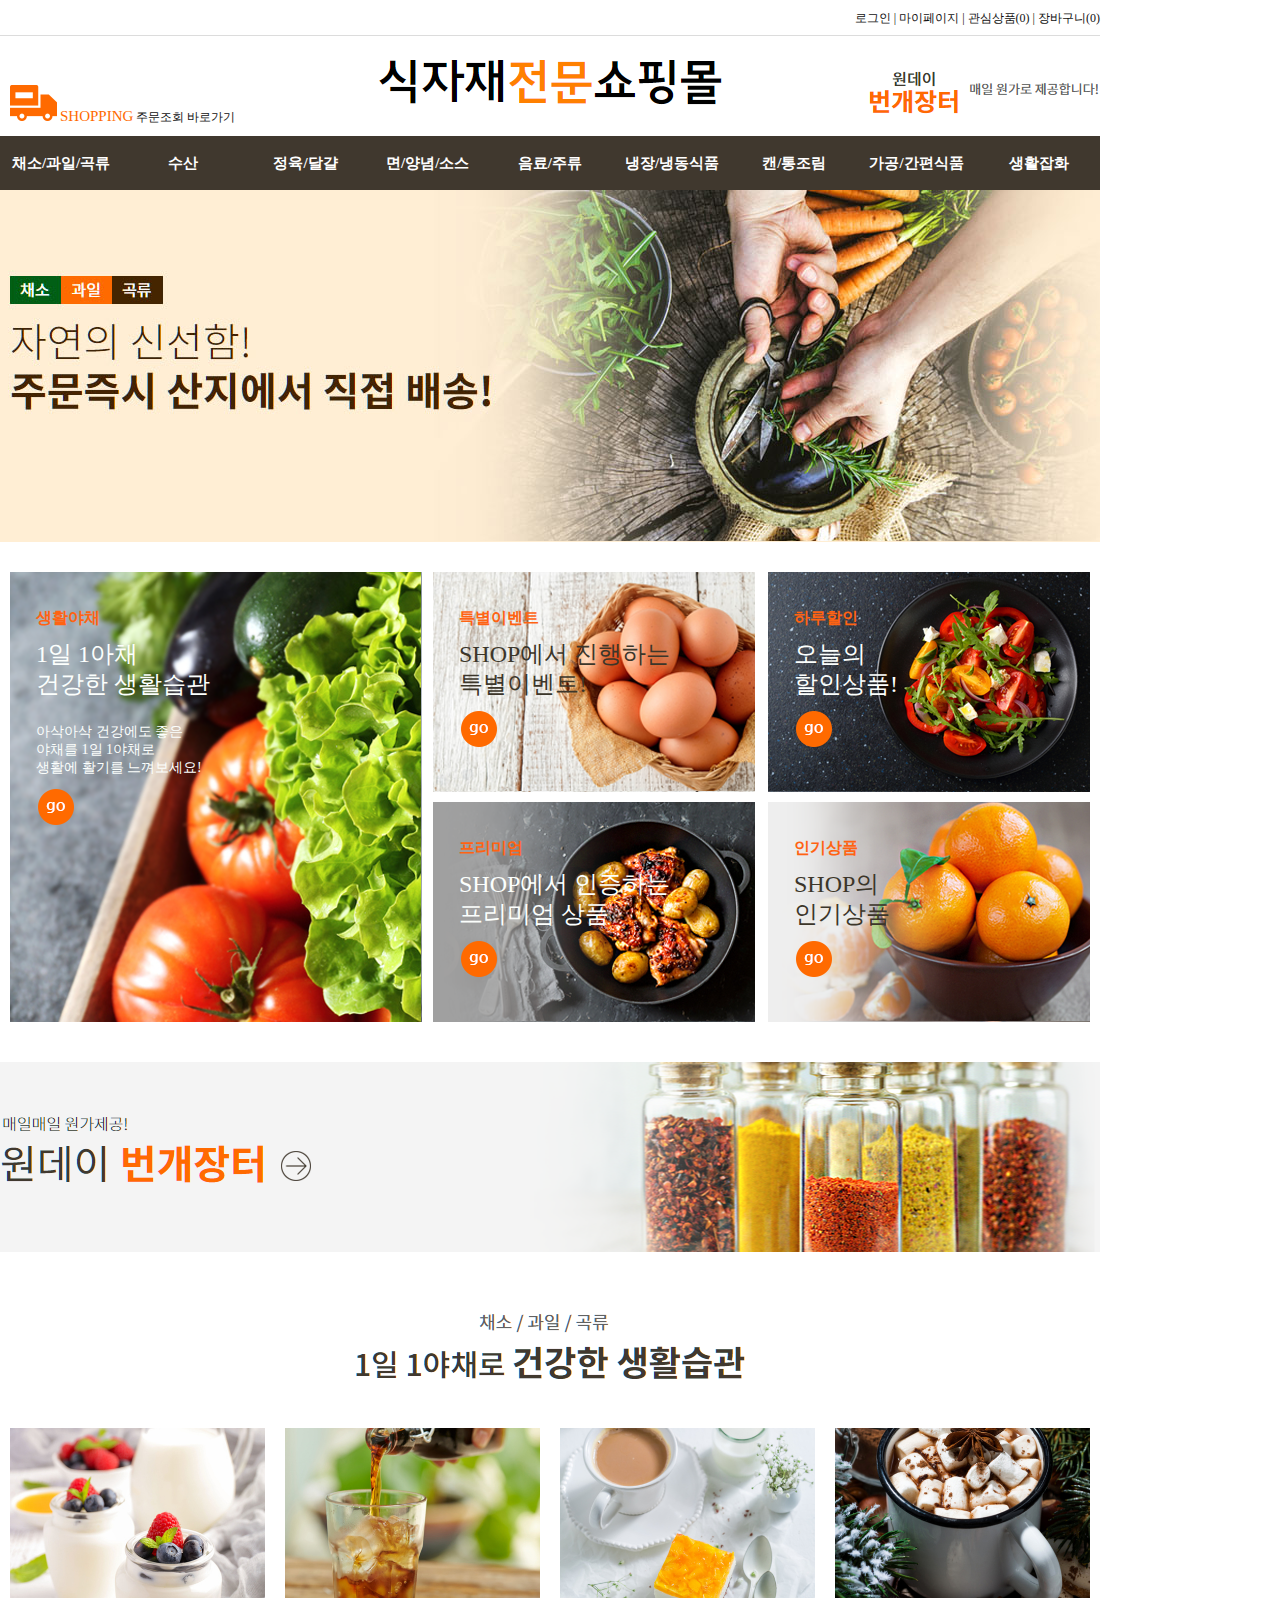
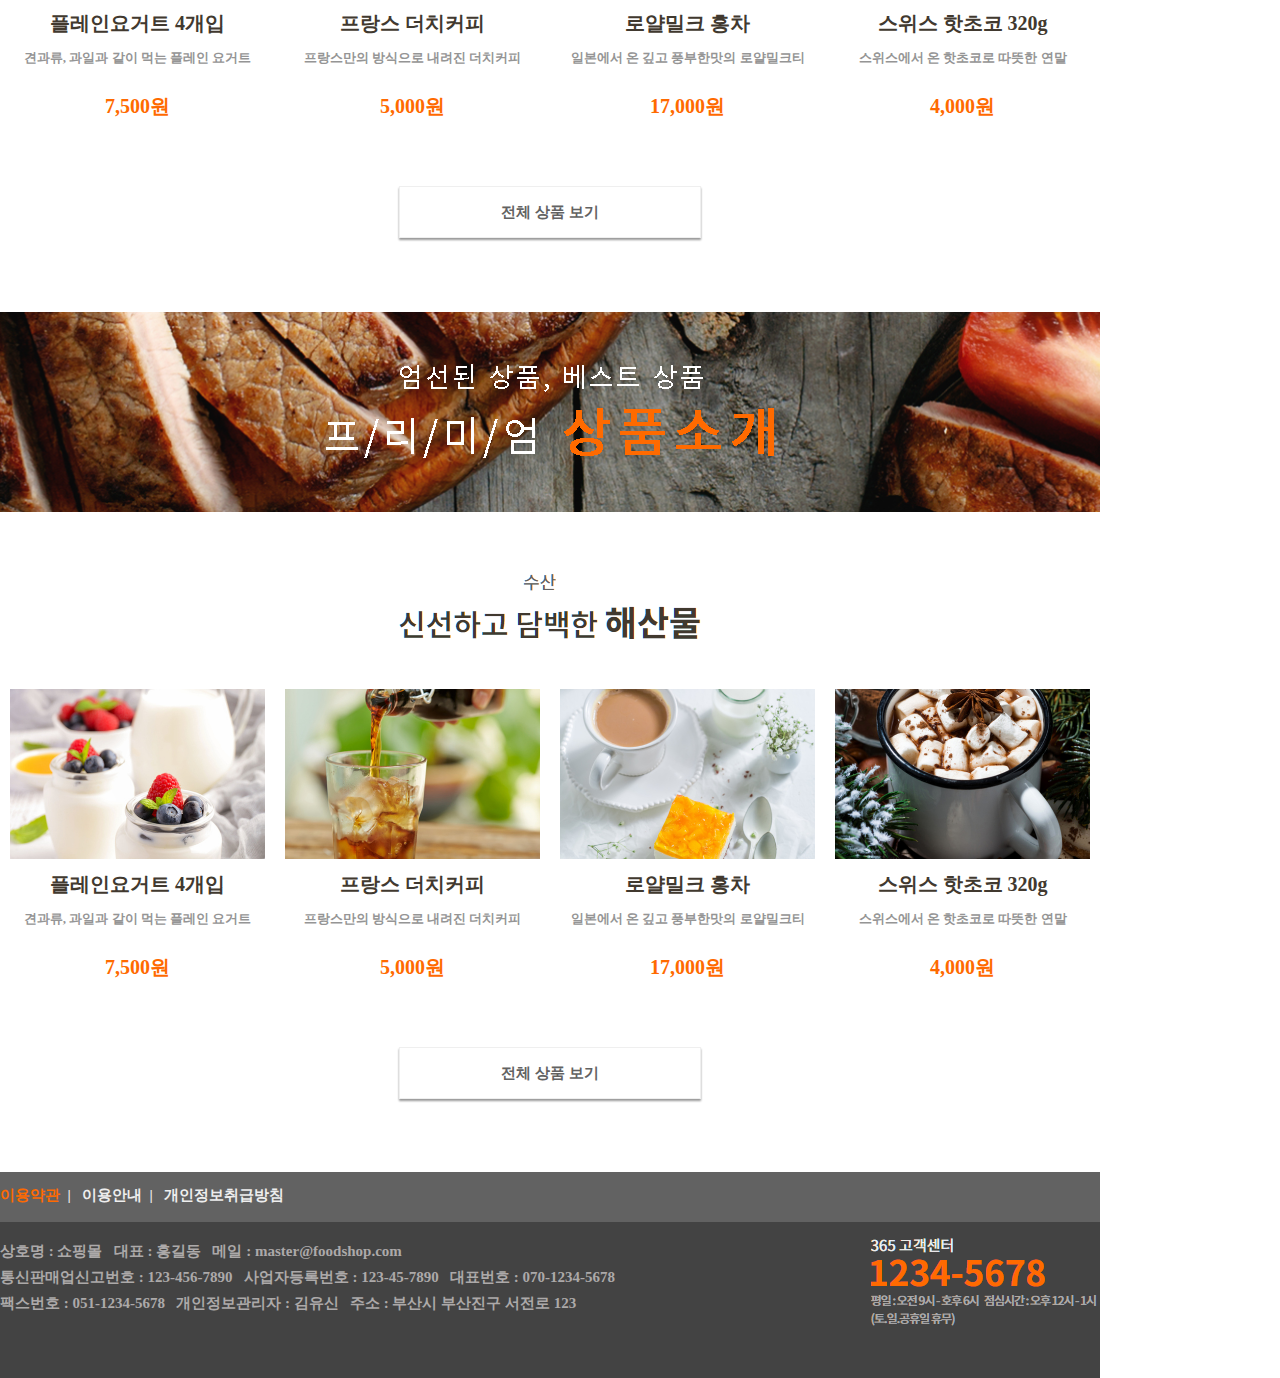
==== commit 1170e625: "add foodshop" ====
--- a/foodshop/index.html
+++ b/foodshop/index.html
@@ -1,232 +1,592 @@
-<html lang="en">
-    <head>
-    <meta charset="UTF-8">
-    <title>foodshop:layout</title>
-    
-    <style>
-        * {
-            margin: 0;
-            padding: 0;
-            font: normal 12px '돋움';
-        }
-  
-        ul, ol {list-style: none;}
-        a {text-decoration: none; color: #111;}
-  
-        #wrapper {
-            width: 100%;
-            height: 100%;
-            border: 1px solid red;
-            box-sizing: border-box;
-        }
-  
-        header {
-            width: 100%;
-            height: auto;
-            border: 1px solid blue;
-            box-sizing: border-box;
-        }
-  
-        header > div {
-            width: 100%;
-            border: 1px solid green;
-            box-sizing: border-box;
-        }
-  
-        header > div:nth-child(1) {height: 36px;}
-        header > div:nth-child(2) {height: 100px;}
-        header > div:nth-child(3) {height: 54px;}
-  
-        header > div > * {
-            width: 1100px;
-            height: 100%;
-            border: 1px solid orange;
-            box-sizing: border-box;
-            margin: 0 auto;
-        }
-  
-        main {
-            width: 100%;
-            height: auto;
-            border: 1px solid blue;
-            box-sizing: border-box;
-        }
-  
-        main > section {
-            width: 100%;
-            height: auto;
-            border: 1px solid green;
-            box-sizing: border-box;
-        }
-  
-        main > section:nth-child(1) {height: 352px;}
-        main > section:nth-child(2) {height: 520px;}
-        main > section:nth-child(3) {height: 190px;}
-        main > section:nth-child(4) {height: 660px;}
-        main > section:nth-child(5) {height: 200px;}
-        main > section:nth-child(6) {height: 660px;}
-  
-        main > section > article {
-            width: 1100px;
-            height: 100%;
-            border: 1px solid orange;
-            box-sizing: border-box;
-            margin: 0 auto;
-        }
-  
-        main > .slider {}
-        
-        main > .go {}
-  
-        main > .go > article {
-            padding: 30px 10px;
-            box-sizing: border-box;
-        }
-        main > .go div {
-            float: left;
-            border: 1px solid gray;
-            box-sizing: border-box;
-        }
-  
-        main > .go div:nth-child(1) {width: 412px; height: 450px;}
-        main > .go div:nth-child(2) {width: 322px; height: 220px; margin-left: 11px;}
-        main > .go div:nth-child(3) {float:right; width: 322px; height: 220px;}
-        main > .go div:nth-child(4) {width: 322px; height: 220px; margin-left: 11px; margin-top: 10px;}
-        main > .go div:nth-child(5) {float:right; width: 322px; height: 220px; margin-top: 10px;}
-  
-  
-        main > .oneday {}
-  
-        main > .vegetable {}
-        main > .vegetable > article {}
-        main > .vegetable ul {            
-            width: 100%;
-            height: 312px;
-            border: 1px solid gray;
-            box-sizing: border-box;
-            overflow: hidden;
-        }
-        main > .vegetable ul > li {
-            float: left;
-            width: 25%;
-            height: 100%;
-            border: 1px solid pink;
-            box-sizing: border-box;
-        }        
-  
-        main > .premium {}
-        main > .seafood {}
-        main > .seafood > article {}
-        main > .seafood ul {            
-            width: 100%;
-            height: 312px;
-            border: 1px solid gray;
-            box-sizing: border-box;
-            overflow: hidden;
-        }
-        main > .seafood ul > li {
-            float:left;
-            width: 25%;
-            height: 100%;
-            border: 1px solid pink;
-            box-sizing: border-box;
-        }        
-  
-        footer {
-            width: 100%;
-            height: auto;
-            border: 1px solid blue;
-            box-sizing: border-box;
-        }
-  
-        footer > div {
-            width: 100%;
-            border: 1px solid green;
-            box-sizing: border-box;            
-        }
-  
-        footer > div:nth-child(1) {
-            height: 50px;
-        }
-  
-        footer > div:nth-child(2) {
-            height: 156px;            
-        }
-  
-        footer > div > div {
-            width: 1100px;
-            height: 100%;
-            border: 1px solid orange;
-            box-sizing: border-box;
-            margin: 0 auto;
-        }
-  
-  
-    </style>
-    
-  </head>
-  <body>
-    <div id="wrapper">
-        <header>
-            <div>
-                <div></div>
-            </div>
-            <div>
-                <article></article>
-            </div>
-            <div>
-                <nav></nav>
-            </div>
-        </header>
-        <main>
-            <section class="slider">
-                <article></article>
-            </section>
-            <section class="go">
-                <article>
-                    <div>1</div>
-                    <div>2</div>
-                    <div>3</div>
-                    <div>4</div>
-                    <div>5</div>
-                </article>
-            </section>
-            <section class="oneday">
-                <article></article>
-            </section>
-            <section class="vegetable">
-                <article>
-                    <ul>
-                        <li>1</li>
-                        <li>2</li>
-                        <li>3</li>
-                        <li>4</li>
-                    </ul>
-                </article>
-            </section>
-            <section class="premium">
-                <article></article>
-            </section>
-            <section class="seafood">
-                <article>
-                    <ul>
-                        <li>1</li>
-                        <li>2</li>
-                        <li>3</li>
-                        <li>4</li>
-                    </ul>
-                </article>
-            </section>
-        </main>
-        <footer>
-            <div>
-                <div></div>
-            </div>
-            <div>
-                <div></div>
-            </div>
-        </footer>
-    </div>    
-  
-  </body>
-  </html>+<html lang="en"><head>
+  <meta charset="UTF-8">
+  <title>푸드샵::믿고 주문하는 식자재 전문 쇼핑몰</title>    
+  <style>
+      * {
+          margin: 0;
+          padding: 0;            
+          font: normal 12px "돋음";
+      }
+
+      ul, ol {list-style: none;}
+      a {text-decoration: none; color: #111;}
+
+      #wrapper {
+          width: 1100px;
+          height: 100%;            
+      }
+
+      header {
+          width: 100%;
+          height: auto;            
+      }
+
+      header > div {
+          width: 100%;
+      }
+
+      header > div:nth-child(1) {
+          height: 36px;
+          border-bottom: 1px solid #dcdcdc;
+          box-sizing: border-box;
+      }
+      header > div:nth-child(2) {height: 100px;}
+      header > div:nth-child(3) {
+          height: 54px;
+          background: #40382e;
+      }
+
+      header > div > * {
+          width: 1100px;
+          height: 100%;            
+          margin: 0 auto;
+      }
+
+      header .top > p {float: right; margin-top: 10px;}
+      header article {
+          position: relative;
+      }
+
+      header article > .shopping {
+          position: absolute;
+          left: 10px;
+          bottom: 10px;
+      }
+      header article > .shopping > img {}
+      header article > .shopping > span:nth-of-type(1) {
+          color: #ff6a00;
+          font-size: 15px;
+          font-weight: 500;
+      }
+      header article > .shopping > span:nth-of-type(2) {
+          font-size: 12px;
+      }
+
+      header article > .logo {
+          position: absolute;
+          left: 50%;
+          top: 20px;
+          margin-left: -173px;
+      }
+
+      header article > .oneday_txt {
+          position: absolute;
+          right: 0;
+          bottom: 20px;
+      }
+             
+      header nav > ul {
+          width: 100%;
+          height: 100%;            
+      }
+      header nav > ul > li {
+          float: left;
+          width: 11.11%;
+          height: 100%;
+      }
+      header nav > ul > li > a {
+          display: block;
+          width: 100%;
+          height: 100%;
+          text-align: center;
+          line-height: 54px;
+          font-size: 15px;
+          font-weight: bold;
+          color: #fff;
+      }
+      header nav > ul > li > a:hover {color: #ff6a00;}
+
+      
+      main {
+          width: 100%;
+          height: auto;            
+      }
+
+      main > section {
+          width: 100%;
+          height: auto;            
+      }
+
+      main > section:nth-child(1) {height: 352px;}
+      main > section:nth-child(2) {height: 520px;}
+      main > section:nth-child(3) {height: 190px;}
+      main > section:nth-child(4) {height: 660px;}
+      main > section:nth-child(5) {height: 200px;}
+      main > section:nth-child(6) {height: 660px;}
+
+      main > section > article {
+          width: 1100px;
+          height: 100%;            
+          margin: 0 auto;
+      }
+
+      main > .slider {
+          background: #ffeed4;
+      }
+
+      main > .slider ul {
+          position: relative;
+          width: 100%;
+          height: 100%;            
+          overflow: hidden;
+          
+      }
+      main > .slider ul > li{
+          position: absolute;
+          width: 100%;
+          height: 100%;
+      }
+      main > .slider ul > li:nth-child(1){left: 0; top: 0;}
+      main > .slider ul > li:nth-child(2){left: 100%; top: 0;}
+      main > .slider ul > li:nth-child(3){left: 200%; top: 0;}
+      main > .slider ul > li:nth-child(4){left: 300%; top: 0;}
+      main > .slider ul > li:nth-child(5){left: 400%; top: 0;}
+      
+      main > .go {}
+
+      main > .go > article {
+          padding: 30px 10px;
+          box-sizing: border-box;
+      }
+      main > .go > article > .banner {
+          position: relative;
+          float: left;
+      }
+
+      main > .go > article > .banner1 {
+          width: 412px; 
+          height: 450px;
+          background-image: url('./images/main_go_bg1.png');
+      }
+      main > .go > article > .banner2 {
+          width: 322px;
+          height: 220px;
+          margin-left: 11px;
+          background-image: url('./images/main_go_bg2.png');
+      }
+      main > .go > article > .banner3 {
+          float:right; 
+          width: 322px;
+          height: 220px;
+          background-image: url('./images/main_go_bg3.png');
+      }
+      main > .go > article > .banner4 {
+          width: 322px; 
+          height: 220px;
+          margin-left: 11px;
+          margin-top: 10px;
+          background-image: url('./images/main_go_bg4.png');
+      }
+      main > .go > article > .banner5 {
+          float:right;
+          width: 322px;
+          height: 220px;
+          margin-top: 10px;
+          background-image: url('./images/main_go_bg5.png');
+      }
+
+      
+      main > .go > article > .banner > a {
+          position: absolute;            
+          left: 26px;
+          top: 36px;
+      }
+
+      main > .go > article > .banner > a .category {
+          font-weight: bold;
+          font-size: 16px;
+          color: #ff6312;
+      }
+
+      main > .go > article > .banner > a .title {
+          font-size: 24px;            
+          color: #fcfffd;
+          margin-top: 10px;
+          margin-bottom: 10px;
+          line-height: 30px;
+      }
+      main > .go > article > .banner > a .title.dark {
+          color: #3c362a;
+      }
+      
+
+      main > .go > article > .banner > a .title > i {
+          display: block;
+          margin-top: 24px;
+          font-size: 14px;
+      }
+
+      main > .oneday {
+          background-image: url('./images/oneday_bg.png');
+          background-size: cover;
+          background-position: 50% center;
+      }
+
+      main > .oneday > article img {margin-top: 50px;}
+
+      main > .vegetable {}
+      main > .vegetable > article {
+          padding: 60px 0px 40px;
+          box-sizing: border-box;
+          text-align: center;
+      }
+      main .thumb_rolling {            
+          width: 100%;
+          height: 312px;
+          margin-top: 36px;            
+          box-sizing: border-box;
+          overflow: hidden;
+      }
+      main .thumb_rolling > li {
+          float: left;            
+          top: 0px;
+          width: 25%;
+          height: 100%;
+          padding: 10px;
+          box-sizing: border-box;
+      }
+      
+      
+      main .thumb_rolling > li a {
+          display: block;
+          width: 100%;
+          height: 100%;
+      }
+      main .thumb_rolling > li img {
+          width: 100%;
+          height: 170px; 
+          object-fit: cover;
+      }
+
+      main .thumb_rolling > li h1 {
+          font-size: 20px;
+          font-weight: bold;
+          color: #41392f;
+          margin-top: 12px;
+      }
+      main .thumb_rolling > li p {
+          font-size: 13px;
+          font-weight: bold;          
+          color: #959595;
+          margin: 12px 0 26px;
+      }
+      main .thumb_rolling > li h2 {
+          font-size: 20px;
+          font-weight: bold;          
+          color: #ff6a00;
+      }
+
+      main .all {
+          display: block;
+          width: 300px;
+          height: 50px;
+          border: 1px solid #efefef;
+          box-shadow: 0px 2px 2px #999;
+          text-align: center;
+          line-height: 50px;
+          margin: 56px auto 0;            
+          color: #626262;
+          font-size: 15px;
+          font-weight: bold;
+      }
+      main .all:hover {border-color: #999;}
+
+      main > .premium {
+          background-image: url('./images/premium_bg.png');
+          background-size: cover;
+          background-position: 50% center;
+      }
+
+      main > .premium > article {
+          text-align: center;            
+      }
+      main > .premium > article img {margin-top: 52px;}
+
+      main > .seafood {}
+      main > .seafood > article {            
+          padding: 60px 0px 40px;
+          box-sizing: border-box;
+          text-align: center;
+      }
+      
+      footer {
+          width: 100%;
+          height: auto;
+      }
+
+      footer > div {
+          width: 100%;
+      }
+
+      footer > div:nth-child(1) {
+          height: 50px;
+          background-color: #626262;
+      }
+
+      footer > div:nth-child(2) {
+          height: 156px;           
+          background-color: #434343; 
+      }
+
+      footer > div > div {
+          width: 1100px;
+          height: 100%;
+          margin: 0 auto;
+      }
+
+      footer .terms {   
+          float: left;         
+          margin-top: 14px;
+          color: #eee;
+          font-size: 15px;
+          font-weight: bold;
+      }
+
+      footer .terms > a {
+          color: inherit;
+          font-size: inherit;
+          font-weight: inherit;
+      }
+      footer .terms > a:first-child {color: #ff6a00;}
+
+      footer .info {
+          float: left;
+          margin-top: 16px;
+          color: #aca9a9;
+          font-size: 15px;
+          font-weight: bold;
+          line-height: 26px;
+      }
+
+      footer .tel {            
+          float: right;
+          margin-top: 16px;
+      }
+  </style>
+</head>
+<body>
+  <div id="wrapper">
+      <header>
+          <div>
+              <div class="top">
+                  <p>
+                      <a href="#">로그인 |</a>
+                      <a href="#">마이페이지 |</a>
+                      <a href="#">관심상품(0) |</a>
+                      <a href="#">장바구니(0)</a>
+                  </p>
+              </div>
+          </div>
+          <div>
+              <article>
+                  <a href="#" class="shopping">
+                      <img src="./images/ico_shopping.png" alt="주문조회 바로가기">
+                      <span>SHOPPING</span>
+                      <span>주문조회 바로가기</span>
+                  </a>
+                  <a href="#" class="logo"><img src="./images/header_txt_logo.png" alt="식자재전문쇼핑몰"></a>
+                  <a href="#" class="oneday_txt"><img src="./images/header_txt_onday.png" alt="원데이 번개장터"></a>
+              </article>
+          </div>
+          <div>
+              <nav>
+                  <ul>                        
+                      <li><a href="#">채소/과일/곡류</a></li>
+                      <li><a href="#">수산</a></li>
+                      <li><a href="#">정육/달걀</a></li>
+                      <li><a href="#">면/양념/소스</a></li>
+                      <li><a href="#">음료/주류</a></li>
+                      <li><a href="#">냉장/냉동식품</a></li>
+                      <li><a href="#">캔/통조림</a></li>
+                      <li><a href="#">가공/간편식품</a></li>
+                      <li><a href="#">생활잡화</a></li>
+                  </ul>
+              </nav>
+          </div>
+      </header>
+      <main>
+          <section class="slider">
+              <article>
+                  <ul>
+                      <li><img src="./images/slider_banner1.jpg" alt="자연의 신선함!"></li>                        
+                  </ul>
+              </article>
+          </section>
+          <section class="go">
+              <article>
+                  <div class="banner banner1">
+                      <a href="#">
+                          <span class="category">생활야채</span>
+                          <p class="title">
+                              1일 1아채<br>
+                              건강한 생활습관
+
+                              <i>
+                                  아삭아삭 건강에도 좋은<br>
+                                  야채를 1일 1야채로<br>
+                                  생활에 활기를 느껴보세요!
+                              </i>
+                          </p>
+                          <img src="./images/main_go_ico.png" alt="1일1야채 건강한 생활습관">
+                      </a>
+                  </div>
+                  <div class="banner banner2">
+                      <a href="#">
+                          <span class="category">특별이벤트</span>
+                          <p class="title dark">
+                              SHOP에서 진행하는<br>
+                              특별이벤트!
+                          </p>
+                          <img src="./images/main_go_ico.png" alt="SHOP에서 진행하는 특별이벤트!">
+                      </a>
+                  </div>
+                  <div class="banner banner3">
+                      <a href="#">
+                          <span class="category">하루할인</span>
+                          <p class="title">
+                              오늘의<br>
+                              할인상품!
+                          </p>
+                          <img src="./images/main_go_ico.png" alt="오늘의 할인상품!">
+                      </a>
+                  </div>
+                  <div class="banner banner4">
+                      <a href="#">
+                          <span class="category">프리미엄</span>
+                          <p class="title">
+                              SHOP에서 인증하는<br>
+                              프리미엄 상품
+                          </p>
+                          <img src="./images/main_go_ico.png" alt="SHOP에서 인증하는 프리미엄상품">
+                      </a>
+                  </div>
+                  <div class="banner banner5">
+                      <a href="#">
+                          <span class="category">인기상품</span>
+                          <p class="title dark">
+                              SHOP의<br>
+                              인기상품
+                          </p>
+                          <img src="./images/main_go_ico.png" alt="SHOP의 인기상품">
+                      </a>
+                  </div>
+              </article>
+          </section>
+          <section class="oneday">
+              <article>
+                  <a href="#"><img src="./images/oneday_txt.png" alt="매일매일 원가제공! 원데이 번개장터"></a>
+              </article>
+          </section>
+          <section class="vegetable">
+              <article>
+                  <img src="./images/vegetable_tit.png" alt="1일1야채로 건강한 생활습관">
+                  <ul class="thumb_rolling">
+                      <li>
+                          <a href="#">
+                              <img src="./images/thumb1.jpg" alt="플레인요거트">
+                              <h1>플레인요거트 4개입</h1>
+                              <p>견과류, 과일과 같이 먹는 플레인 요거트</p>
+                              <h2>7,500원</h2>
+                          </a>
+                      </li>
+                      <li>
+                          <a href="#">
+                              <img src="./images/thumb2.jpg" alt="플레인요거트">
+                              <h1>프랑스 더치커피</h1>
+                              <p>프랑스만의 방식으로 내려진 더치커피</p>
+                              <h2>5,000원</h2>
+                          </a>
+                      </li>
+                      <li>
+                          <a href="#">
+                              <img src="./images/thumb3.jpg" alt="플레인요거트">
+                              <h1>로얄밀크 홍차</h1>
+                              <p>일본에서 온 깊고 풍부한맛의 로얄밀크티</p>
+                              <h2>17,000원</h2>
+                          </a>
+                      </li>
+                      <li>
+                          <a href="#">
+                              <img src="./images/thumb4.jpg" alt="플레인요거트">
+                              <h1>스위스 핫초코 320g</h1>
+                              <p>스위스에서 온 핫초코로 따뜻한 연말</p>
+                              <h2>4,000원</h2>
+                          </a>
+                      </li>
+                  </ul>
+
+                  <a href="#" class="all">전체 상품 보기</a>
+
+              </article>
+          </section>
+          <section class="premium">
+              <article>
+                  <a href="#"><img src="./images/main_premium_tit.png" alt="프리미엄 상품소개"></a>
+              </article>
+          </section>
+          <section class="seafood">
+              <article>
+                  <img src="./images/seafood_tit.png" alt="신선하고 담백한 해산물">
+                  <ul class="thumb_rolling">
+                      <li>
+                          <a href="#">
+                              <img src="./images/thumb1.jpg" alt="플레인요거트">
+                              <h1>플레인요거트 4개입</h1>
+                              <p>견과류, 과일과 같이 먹는 플레인 요거트</p>
+                              <h2>7,500원</h2>
+                          </a>
+                      </li>
+                      <li>
+                          <a href="#">
+                              <img src="./images/thumb2.jpg" alt="플레인요거트">
+                              <h1>프랑스 더치커피</h1>
+                              <p>프랑스만의 방식으로 내려진 더치커피</p>
+                              <h2>5,000원</h2>
+                          </a>
+                      </li>
+                      <li>
+                          <a href="#">
+                              <img src="./images/thumb3.jpg" alt="플레인요거트">
+                              <h1>로얄밀크 홍차</h1>
+                              <p>일본에서 온 깊고 풍부한맛의 로얄밀크티</p>
+                              <h2>17,000원</h2>
+                          </a>
+                      </li>
+                      <li>
+                          <a href="#">
+                              <img src="./images/thumb4.jpg" alt="플레인요거트">
+                              <h1>스위스 핫초코 320g</h1>
+                              <p>스위스에서 온 핫초코로 따뜻한 연말</p>
+                              <h2>4,000원</h2>
+                          </a>
+                      </li>
+                  </ul>
+
+                  <a href="#" class="all">전체 상품 보기</a>
+              </article>
+          </section>
+      </main>
+      <footer>
+          <div>
+              <div>
+                  <p class="terms">
+                      <a href="#">이용약관</a>&nbsp;&nbsp;|&nbsp;&nbsp;
+                      <a href="#">이용안내</a>&nbsp;&nbsp;|&nbsp;&nbsp;
+                      <a href="#">개인정보취급방침</a>
+                  </p>
+              </div>
+          </div>
+          <div>
+              <div>
+                  <p class="info">
+                      상호명 : 쇼핑몰&nbsp;&nbsp;&nbsp;대표 : 홍길동&nbsp;&nbsp;&nbsp;메일 : master@foodshop.com<br>
+                      통신판매업신고번호 : 123-456-7890&nbsp;&nbsp;&nbsp;사업자등록번호 : 123-45-7890&nbsp;&nbsp;&nbsp;대표번호 : 070-1234-5678<br>
+                      팩스번호 : 051-1234-5678&nbsp;&nbsp;&nbsp;개인정보관리자 : 김유신&nbsp;&nbsp;&nbsp;주소 : 부산시 부산진구 서전로 123
+                  </p>
+                  <img src="./images/footer_tel.png" class="tel" alt="365 고객센터">
+
+              </div>
+          </div>
+      </footer>
+  </div>    
+</body></html>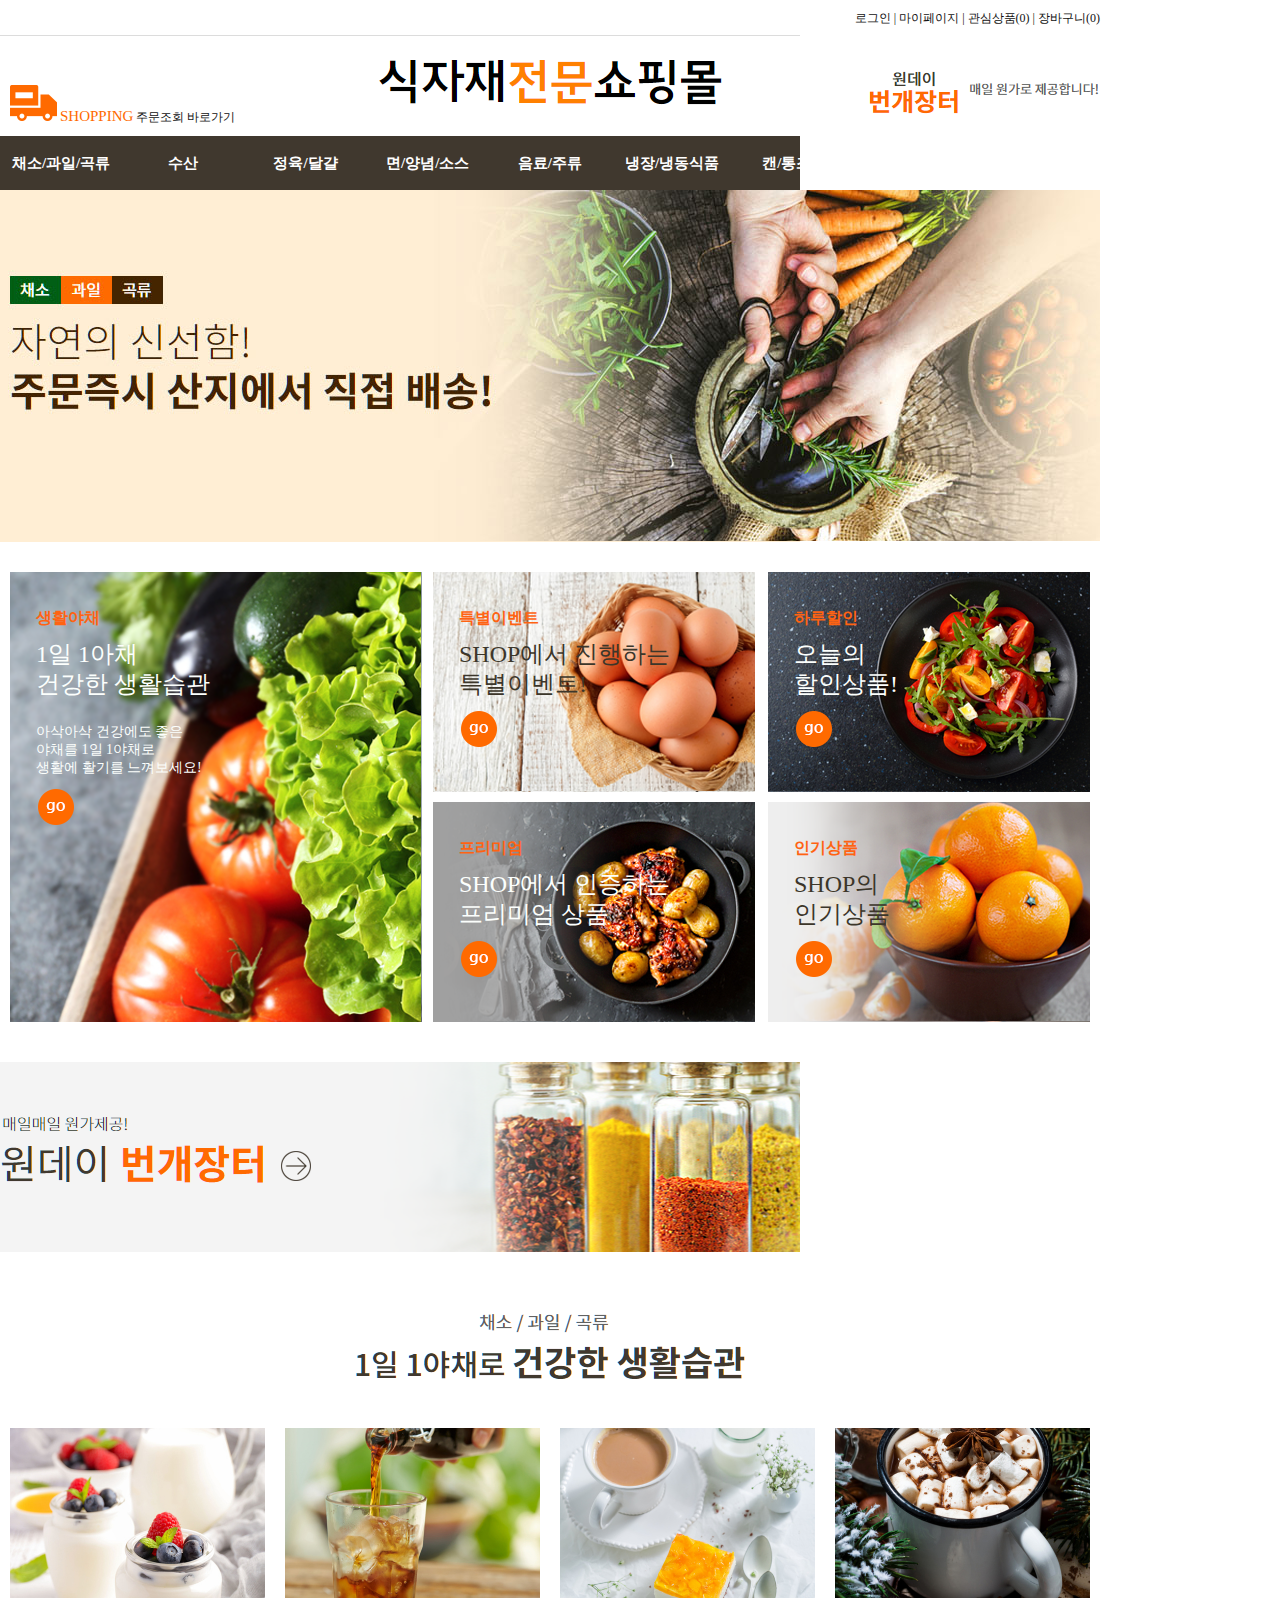
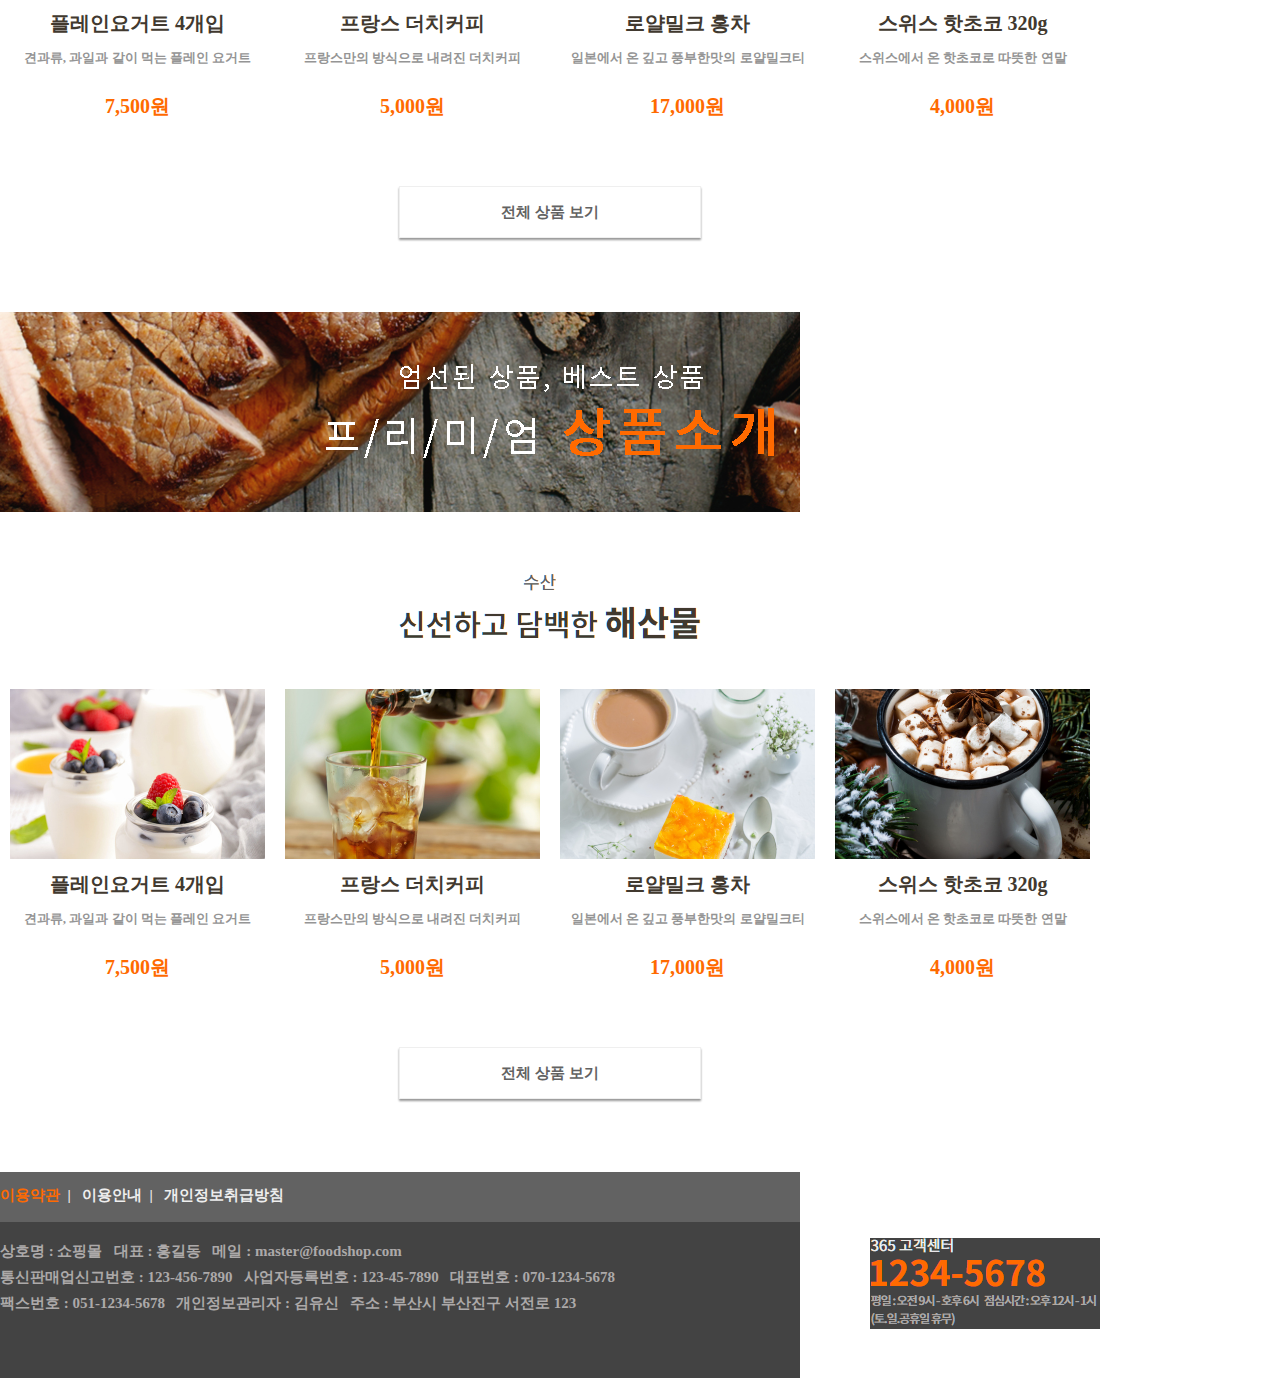
==== commit 10e44c52: "add foodshop2" ====
--- a/foodshop/index.html
+++ b/foodshop/index.html
@@ -12,7 +12,7 @@
       a {text-decoration: none; color: #111;}
 
       #wrapper {
-          width: 1100px;
+          width: 800px;
           height: 100%;            
       }
 
